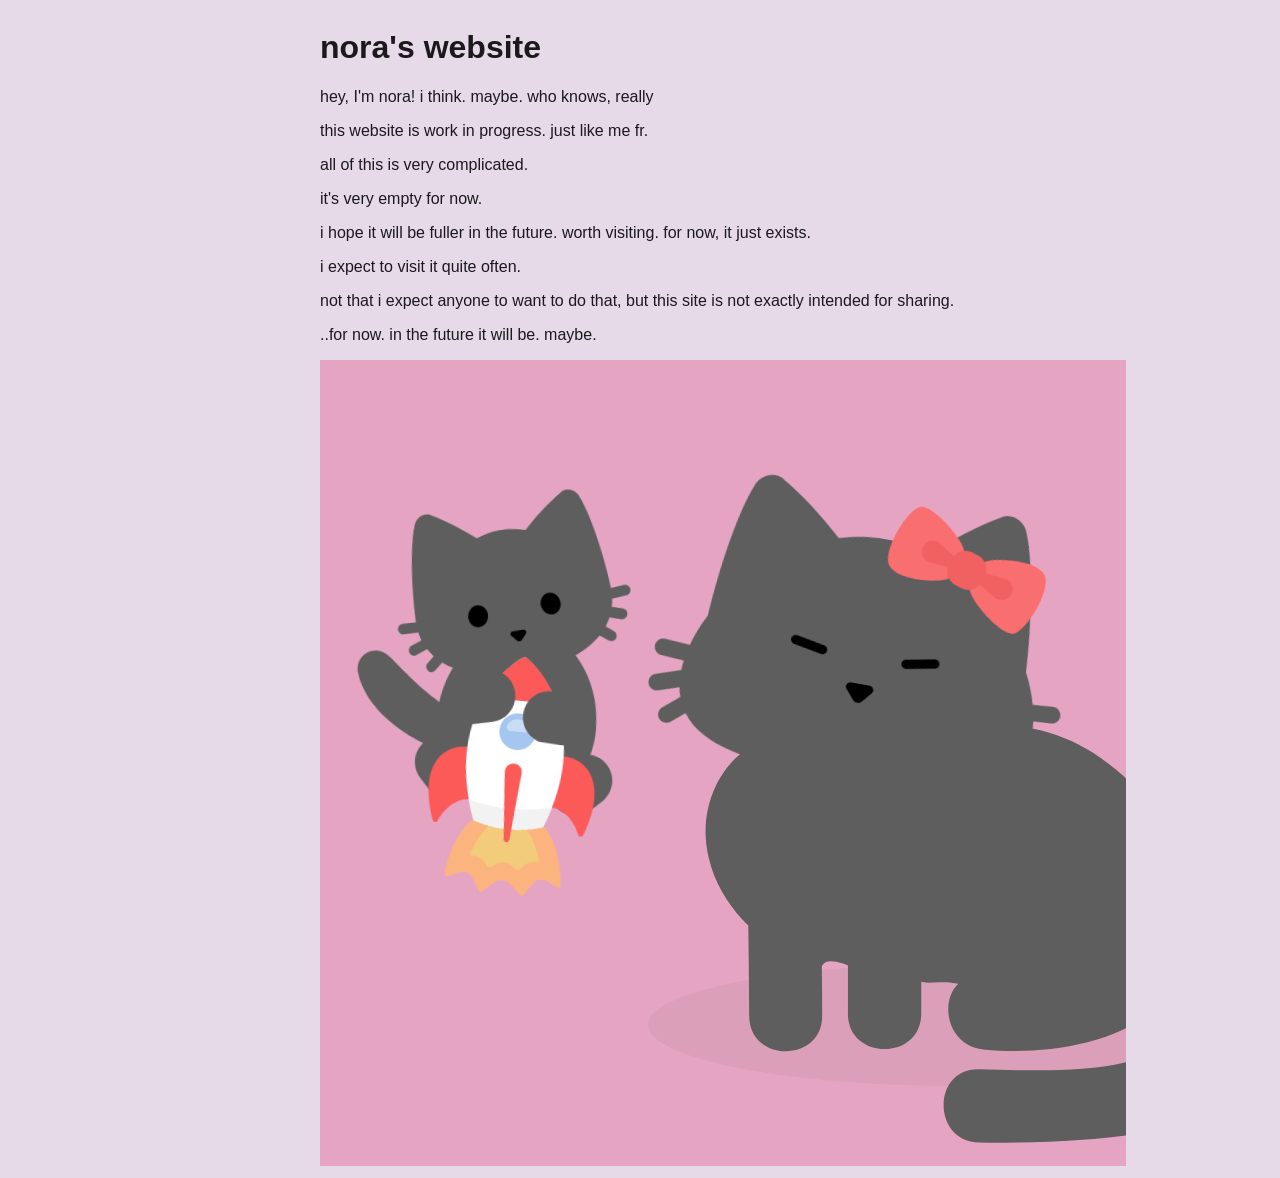
==== vps2/nora/index.html @ ff05471f "hfsdjkhfsdfksdf" ====
<!DOCTYPE html>
<html lang="en">
  <head>
    <meta charset="UTF-8" />
    <meta name="viewport" content="width=device-width, initial-scale=1.0" />
    <title>nilstrieb.dev</title>
    <link rel="stylesheet" href="theme.css" />
  </head>
  <body class="overflow-hidden">
    <div class="main-content">
      <div class="main-content-inner">
        <h1>nora's website</h1>
        <div>
        <p>hey, I'm nora! i think. maybe. who knows, really</p>
        <p>this website is work in progress. just like me fr.</p>
        <p>all of this is very complicated.</p>
        <p>it's very empty for now.</p>
        <p>i hope it will be fuller in the future. worth visiting. for now, it just exists.</p>
        <p>i expect to visit it quite often.</p>
        <p>not that i expect anyone to want to do that, but this site is not exactly intended for sharing.</p>
        <p>..for now. in the future it will be. maybe.</p>
        <img src="nora.png">
        </div>
      </div>
    </div>
  </body>
</html>
---- vps2/nora/theme.css ----
body {
  font-family: Verdana, sans-serif;
  background-color: #e6dae9;
  color: #1b191c;
}

.main-content {
  display: flex;
  flex-direction: column;
  align-items: center;
}

@media (min-width: 700px) {
  .main-content-inner {
    width: 70vw;
  }
}

@media (min-width: 1200px) {
  .main-content-inner {
    width: 50vw;
  }
}

.call-to-action {
  width: 250px;
  height: 50px;
  background-color: #8c499d;
  display: flex;
  justify-content: center;
  align-items: center;
  cursor: pointer;
  text-decoration: none;
}

@media (min-width: 1000px) {
  .call-to-action {
    width: 400px;
  }
}

.call-to-action:hover {
  background-color: #ac78b8;
}

.call-to-action * {
  color: white;
}

@media (prefers-color-scheme: light) {
  body {
    background-color: #e6dae9;
    color: #1b191c;
  }

  .secret {
    color: #5b4561;
  }
}

@media (prefers-color-scheme: dark) {
  body {
    background-color: #1b191c;
    color: #e6dae9;
  }

  .secret {
    color: #a081a9;
  }
}
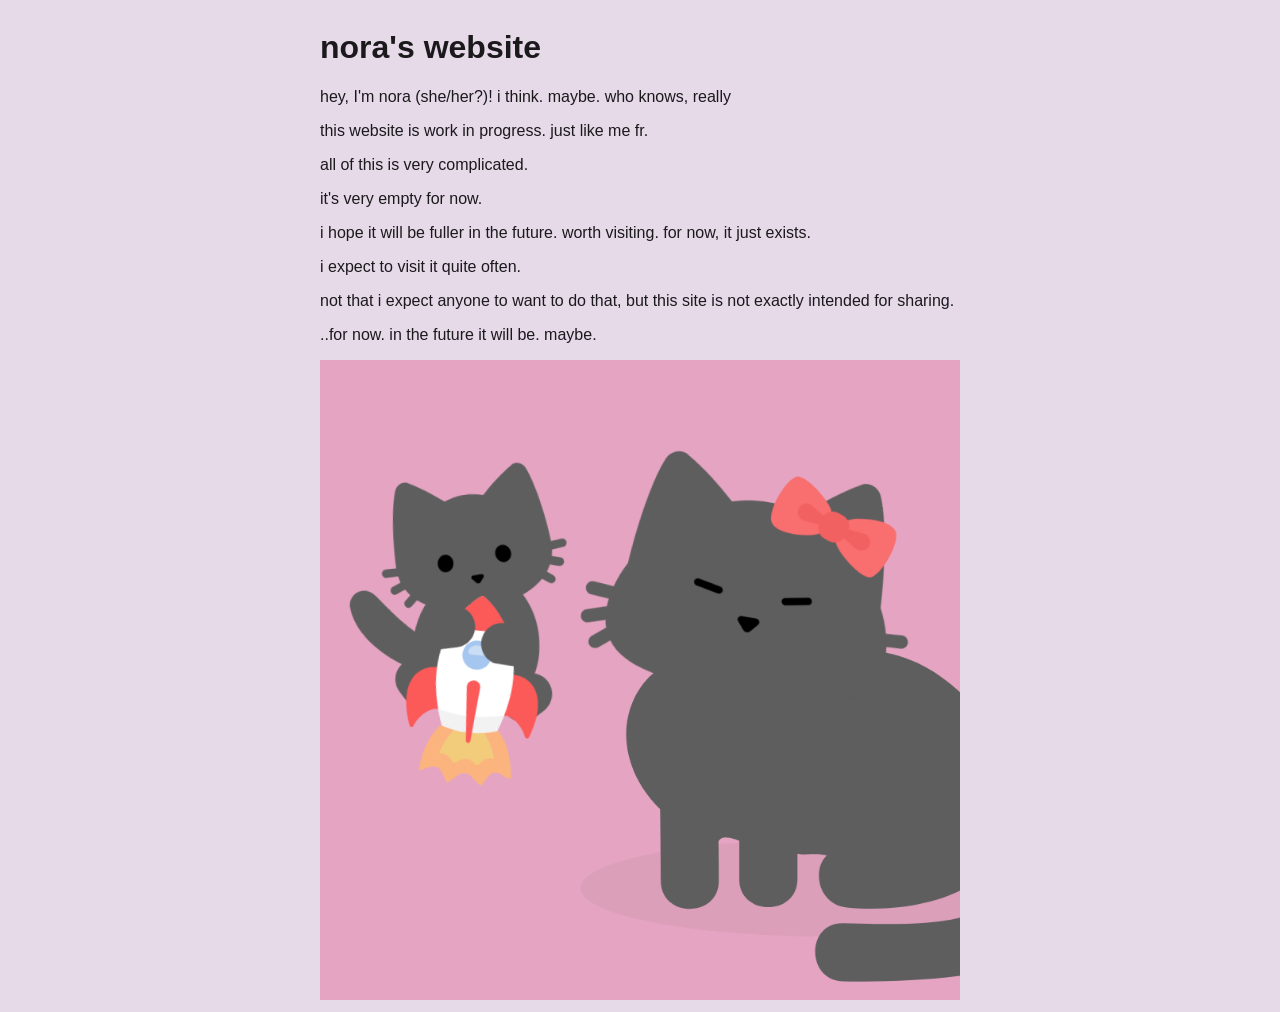
==== commit d925b478: "updates" ====
--- a/vps2/nora/index.html
+++ b/vps2/nora/index.html
@@ -3,7 +3,7 @@
   <head>
     <meta charset="UTF-8" />
     <meta name="viewport" content="width=device-width, initial-scale=1.0" />
-    <title>nilstrieb.dev</title>
+    <title>nora</title>
     <link rel="stylesheet" href="theme.css" />
   </head>
   <body class="overflow-hidden">
@@ -11,7 +11,7 @@
       <div class="main-content-inner">
         <h1>nora's website</h1>
         <div>
-        <p>hey, I'm nora! i think. maybe. who knows, really</p>
+        <p>hey, I'm nora (she/her?)! i think. maybe. who knows, really</p>
         <p>this website is work in progress. just like me fr.</p>
         <p>all of this is very complicated.</p>
         <p>it's very empty for now.</p>
@@ -19,7 +19,7 @@
         <p>i expect to visit it quite often.</p>
         <p>not that i expect anyone to want to do that, but this site is not exactly intended for sharing.</p>
         <p>..for now. in the future it will be. maybe.</p>
-        <img src="nora.png">
+        <img width="100%" src="nora.png">
         </div>
       </div>
     </div>
